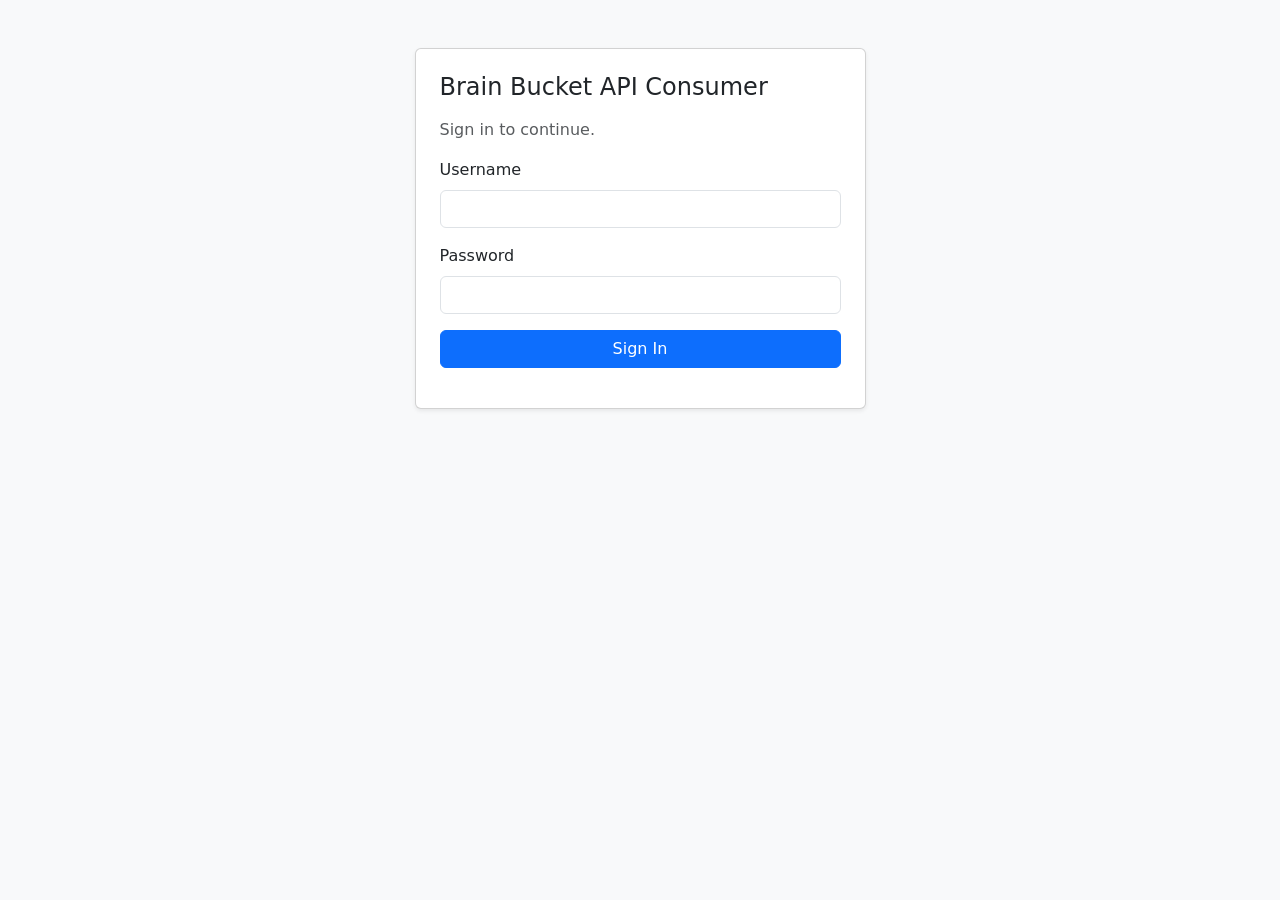
==== auth.html @ 47a60293 "Add Brain Bucket API Consumer with shared auth gateway" ====
<!doctype html>
<html lang="en">
  <head>
    <meta charset="utf-8" />
    <meta name="viewport" content="width=device-width, initial-scale=1" />
    <title>Brain Bucket API Consumer - Sign In</title>
    <link href="https://cdn.jsdelivr.net/npm/bootstrap@5.3.3/dist/css/bootstrap.min.css" rel="stylesheet" />
    <link href="./assets/css/styles.css" rel="stylesheet" />
    <script defer src="./assets/js/auth-gateway.js"></script>
    <script defer src="./assets/js/auth-page.js"></script>
  </head>
  <body class="bg-light">
    <main class="container py-5">
      <div class="row justify-content-center">
        <div class="col-md-6 col-lg-5">
          <div class="card shadow-sm">
            <div class="card-body p-4">
              <h1 class="h4 mb-3">Brain Bucket API Consumer</h1>
              <p class="text-muted">Sign in to continue.</p>
              <form id="login-form">
                <div class="mb-3">
                  <label class="form-label" for="username">Username</label>
                  <input class="form-control" id="username" name="username" required />
                </div>
                <div class="mb-3">
                  <label class="form-label" for="password">Password</label>
                  <input class="form-control" id="password" name="password" type="password" required />
                </div>
                <button class="btn btn-primary w-100" type="submit">Sign In</button>
              </form>
              <p id="auth-message" class="text-danger small mt-3 mb-0"></p>
            </div>
          </div>
        </div>
      </div>
    </main>
  </body>
</html>
---- assets/css/styles.css ----
.result-box {
  background: #111827;
  color: #e5e7eb;
  border-radius: 0.375rem;
  padding: 1rem;
  min-height: 10rem;
  overflow: auto;
}
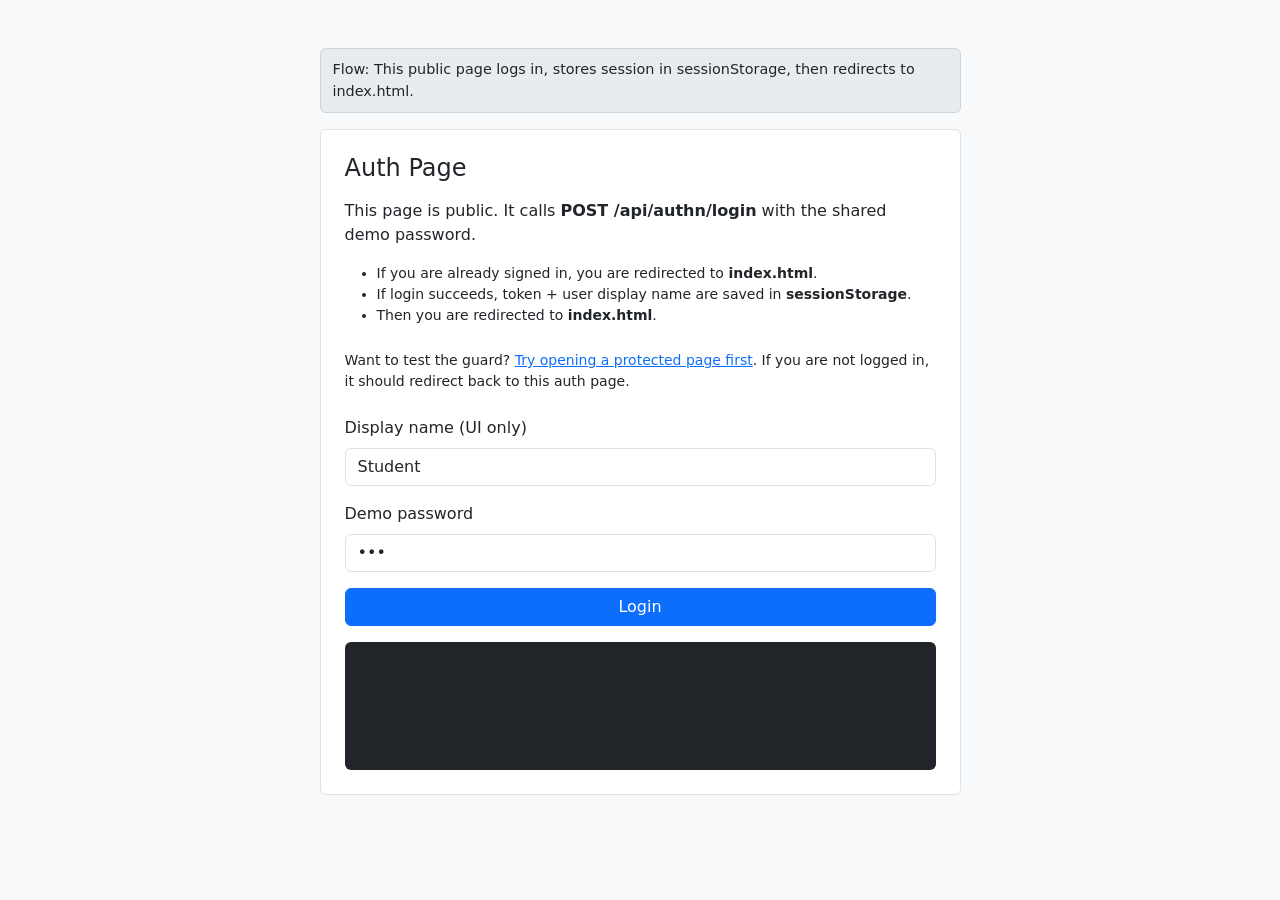
==== commit 0bf48406: "clean comment simplify"" ====
--- a/auth.html
+++ b/auth.html
@@ -3,36 +3,53 @@
   <head>
     <meta charset="utf-8" />
     <meta name="viewport" content="width=device-width, initial-scale=1" />
-    <title>Brain Bucket API Consumer - Sign In</title>
+    <title>Brain Bucket API Consumer - Auth</title>
     <link href="https://cdn.jsdelivr.net/npm/bootstrap@5.3.3/dist/css/bootstrap.min.css" rel="stylesheet" />
-    <link href="./assets/css/styles.css" rel="stylesheet" />
-    <script defer src="./assets/js/auth-gateway.js"></script>
-    <script defer src="./assets/js/auth-page.js"></script>
+    <link href="assets/css/styles.css" rel="stylesheet" />
   </head>
-  <body class="bg-light">
+  <body>
     <main class="container py-5">
       <div class="row justify-content-center">
-        <div class="col-md-6 col-lg-5">
-          <div class="card shadow-sm">
+        <div class="col-lg-7">
+          <div class="flow-banner mb-3">
+            Flow: This public page logs in, stores session in sessionStorage, then redirects to index.html.
+          </div>
+          <div class="card simple-card">
             <div class="card-body p-4">
-              <h1 class="h4 mb-3">Brain Bucket API Consumer</h1>
-              <p class="text-muted">Sign in to continue.</p>
+              <h1 class="h4 mb-3">Auth Page</h1>
+              <p class="mb-3">This page is public. It calls <strong>POST /api/authn/login</strong> with the shared demo password.</p>
+
+              <ul class="small mb-4">
+                <li>If you are already signed in, you are redirected to <strong>index.html</strong>.</li>
+                <li>If login succeeds, token + user display name are saved in <strong>sessionStorage</strong>.</li>
+                <li>Then you are redirected to <strong>index.html</strong>.</li>
+              </ul>
+
+              <p class="small mb-4">
+                Want to test the guard? <a href="pages/profile.html">Try opening a protected page first</a>.
+                If you are not logged in, it should redirect back to this auth page.
+              </p>
+
               <form id="login-form">
                 <div class="mb-3">
-                  <label class="form-label" for="username">Username</label>
-                  <input class="form-control" id="username" name="username" required />
+                  <label class="form-label" for="displayName">Display name (UI only)</label>
+                  <input class="form-control" id="displayName" name="displayName" value="Student" required />
                 </div>
                 <div class="mb-3">
-                  <label class="form-label" for="password">Password</label>
-                  <input class="form-control" id="password" name="password" type="password" required />
+                  <label class="form-label" for="password">Demo password</label>
+                  <input class="form-control" id="password" name="password" type="password" value="cat" required />
                 </div>
-                <button class="btn btn-primary w-100" type="submit">Sign In</button>
+                <button class="btn btn-primary w-100" type="submit">Login</button>
               </form>
-              <p id="auth-message" class="text-danger small mt-3 mb-0"></p>
+
+              <p id="auth-message" class="small mt-3 mb-2"></p>
+              <pre id="auth-output" class="result-box small mb-0"></pre>
             </div>
           </div>
         </div>
       </div>
     </main>
+    <!-- auth.js: handles login form and auth-page redirects -->
+    <script src="assets/js/auth.js"></script>
   </body>
 </html>
--- a/assets/css/styles.css
+++ b/assets/css/styles.css
@@ -1,8 +1,28 @@
+body {
+  background: #f8f9fa;
+}
+
+.flow-banner {
+  background: #e9ecef;
+  border: 1px solid #ced4da;
+  border-radius: 0.375rem;
+  padding: 0.625rem 0.75rem;
+  font-size: 0.9rem;
+}
+
+.simple-card {
+  border: 1px solid #dee2e6;
+}
+
 .result-box {
-  background: #111827;
-  color: #e5e7eb;
+  background: #212529;
+  color: #f8f9fa;
   border-radius: 0.375rem;
   padding: 1rem;
-  min-height: 10rem;
+  min-height: 8rem;
   overflow: auto;
 }
+
+.token-preview {
+  font-family: monospace;
+}
